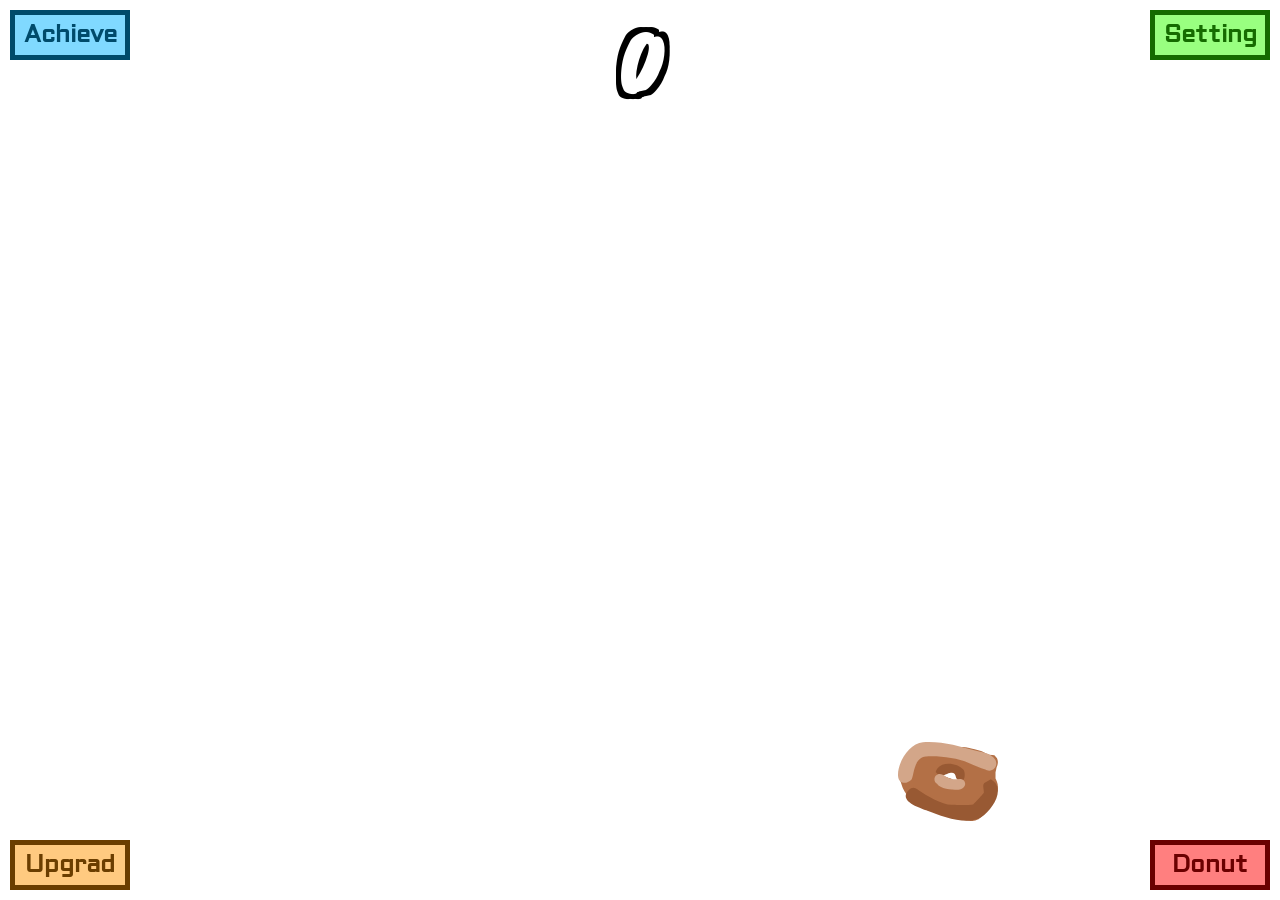
==== index.html @ ba3e6093 "Initialize Game into Github" ====
<!DOCTYPE html>
<html lang="en">

<head>
    <meta charset="UTF-8">
    <meta name="viewport" content="width=device-width, initial-scale=1.0">
    <title>Donut Clicker</title>
    <link rel="stylesheet" href="style.css">
</head>



<body>
    <audio src="assets/sfx/click.wav" class="click-sfx"></audio>
    <audio src="assets/sfx/open.wav" class="open-menu-sfx"></audio>
    <audio src="assets/sfx/close.wav" class="close-menu-sfx"></audio>
    <audio src="assets/sfx/buy.wav" class="buy-sfx"></audio>
    <audio src="assets/sfx/poor.wav" class="poor-sfx"></audio>
    
    <section class="energy">
        <h1 class="energy-text">0</h1>
    </section>

    <section class="menus">
        <div>
            <button id="achievementsButton" class="achievementsCoded">
                <b>Achieve</b>
            </button>
            <button id="settingsButton" class="settingsCoded">
                <b>Setting</b>
            </button>
        </div>
        <div>
            <button id="upgradeButton" class="upgradeCoded">
                <b>Upgrad</b>
            </button>
            <button id="donutButton" class="donutCoded">
                <b>Donut</b>
            </button>
        </div>
    </section>



    <section id="achievementsBox" class="menu-box">
        <div class="achievementsCoded menu-box-color">
            Pretend there is text here
            <button class="menu-return achievementsCoded"><b>Back</b></button>
        </div>
    </section>

    <section id="settingsBox" class="menu-box">
        <div class="settingsCoded menu-box-color">
            <button class="dev-mode" onclick="toggleDevMode()"><b>Dev Mode</b></button>
            <button class="menu-return settingsCoded"><b>Back</b></button>
        </div>
    </section>

    <section id="upgradeBox" class="menu-box">
        <div class="upgradeCoded menu-box-color">
            Pretend there is text here
            <button class="menu-return upgradeCoded"><b>Back</b></button>
        </div>
    </section>

    <section id="donutBox" class="menu-box">
        <div class="donutCoded menu-box-color">
            <h1>Level Up Donut</h1>
            <div class="donut-div">
                <div class="donut-info">
                    <p>Donut #<span id="donutNumber">2</span></p>
                    <h2>Powdered Donut</h2>
                    <p>Cost: <span id="donutPriceTag">30</span> Energy</p>
                    <button class="donut-purchase" onclick="buyNextDonut()" onmouseover="purchaseHover()" onmouseout="purchaseUnhover()"><b>$$$$$$$</b></button>
                </div>
                <div class="donut-image">
                    <img src="assets/img/donuts/white powder.svg" alt="Next Donut" srcset="" draggable="false">
                    <p>Guy who made this was like "man, I sure wish these powdered donuts were chocolate flavored"</p>
                </div>
            </div>
            <button class="menu-return donutCoded"><b>Back</b></button>
        </div>
    </section>



    <div class="donut">
        <img src="assets/img/donuts/donut.svg" alt="" srcset="" onclick="clickDonut()" draggable="false">
    </div>

    <script src="index.js"></script>
</body>

</html>
---- style.css ----
@font-face {
    font-family: "Counter";
    src: url(assets/fonts/Knewave-Regular.ttf);
}

@font-face {
    font-family: "Button";
    src: url(assets/fonts/Aldrich-Regular.ttf);
}

@font-face {
    font-family: "Info";
    src: url(assets/fonts/BlackOpsOne-Regular.ttf);
}

@font-face {
    font-family: "optFancy";
    src: url(assets/fonts/Cookie-Regular.ttf);
}

body {
    width: 100vw;
    height: 100vh;
    margin: 0;
    padding: 0;
    -webkit-user-select: none;
    user-select: none;
}

.donut {
    position: fixed;
    display: flex;
    justify-content: center;
    align-items: center;
}

.donut img {
    position: absolute;
    width: 100px;
}

.donut:hover img {
    width: 120px;
}

.energy {
    position: fixed;
    width: 100vw;

    display: flex;
    align-items: center;
    justify-content: center;
}

.energy-text {
    position: absolute;
    margin: 0;
    padding-top: 120px;
    font-size: 70px;
    transition: font-size 0.3s ease;
    font-family: "Counter", system-ui;
    font-weight: 400;
    font-style: normal;
    color: white;
    text-shadow:
        5px 0px 0 black,
        0px 5px 0 black,
        -5px 0px 0 black,
        0px -5px 0 black,
        -5px -5px 0 black,
        -5px 5px 0 black,
        5px -5px 0 black,
        5px 5px 0 black;
}

.menus {
    position: fixed;
    margin: 10px;
    width: calc(100% - 20px);
    height: calc(100% - 20px);;
    display: flex;
    flex-direction: column;
    justify-content: space-between;
}

.menus div {
    display: flex;
    width: 100%;
    flex-direction: row;
    justify-content: space-between;
}

.menus button {
    height: 50px;
    width: 120px;
    border: solid;
    border-width: 5px;
    font-size: 24px;
    font-family: "Button", sans-serif;
    font-weight: 400;
    font-style: normal;
}

.menus button:hover {
    opacity: 0.8;
    scale: 1.1;
}

.menus button:active {
    scale: 1.0;
}

.menu-box {
    position: fixed;
    z-index: 100;
    width: 100%;
    height: 100%;
    display: none;
}

.menu-box.active {
    display: block;
}

.menu-box-color {
    display: flex;
    flex-direction: column;
    align-items: center;
    width: calc(100% - 100px);
    height: calc(100% - 100px);
    margin: 40px;
    border: solid;
    border-width: 10px;
}

.menu-box-color h1 {
    font-size: 100px;
    margin: 0;
}

.achievementsCoded {
    background-color: #80d9ff;
    border-color: #004b6b;
    color: #004b6b;
}
.settingsCoded {
    background-color: #99ff80;
    border-color: #156b00;
    color: #156b00;
}
.upgradeCoded {
    background-color: #ffca80;
    border-color: #6b3e00;
    color: #6b3e00;
}
.donutCoded {
    background-color: #ff7f7f;
    border-color: #6b0000;
    color: #6b0000;
}

.menu-return {
    position: fixed;
    left: calc((100vw / 2) - 180px);
    bottom: 70px;
    height: 80px;
    width: 360px;
    border: solid;
    border-width: 10px;
    font-size: 48px;
    font-family: "Button", sans-serif;
    font-weight: 400;
    font-style: normal;
}

.menu-return:hover {
    scale: 1.1;
}

.menu-return:active {
    scale: 1;
}

.donut-div {
    width: 85%;
    display: flex;
    flex-direction: row;
    justify-content: space-between;
    padding-top: 120px;
}

.donut-image {
    display: flex;
    flex-direction: column;
    align-items: center;
    justify-content: space-between;
}

.donut-image img {
    width: 600px;
    max-width: 600px;
    max-height: 400px;
    padding-left: 150px;
}

.donut-image p {
    width: 600px;
    font-size: 32px;
    text-align: center;
    margin: 0;
    margin-top: 18px;
}

.donut-info {
    display: flex;
    flex-direction: column;
    justify-content: center;
    align-items: center;
    font-size: 60px;
}

.donut-info h2 {
    margin: 0;
    margin-bottom: 80px;
    font-family: "optFancy", sans-serif;
    font-weight: 400;
    font-style: normal;
    width: 200%;
    text-align: center;
}

.donut-info p {
    margin: 0;
    margin-bottom: 80px;
    font-family: "Info", sans-serif;
    font-weight: 400;
    font-style: normal;
}

.donut-info button {
    width: 220px;
    height: 70px;
    font-size: 36px;
    background-color: #99ff80;
    border: #156b00 solid 10px;
    color: #156b00;
    font-family: "Button", sans-serif;
    font-weight: 400;
    font-style: normal;
}

.donut-info button:hover {
    scale: 1.1;
}

.donut-info button:active {
    scale: 1;
}

.donut-info button.rich {
    background-color: #80d9ff;
    border-color: #004b6b;
    color: #004b6b;
}

.donut-info button.poor {
    background-color: #ffca80;
    border-color: #6b3e00;
    color: #6b3e00;
}

.dev-mode {
    width: 360px;
    background-color: #b4b4b4;
    border: #555555 solid 10px;
    color: #555555;
    font-size: 48px;
    font-family: "Button", sans-serif;
    font-weight: 400;
    font-style: normal;
    margin-top: 24px;
}

.dev-mode:hover {
    scale: 1.1;
}

.dev-mode:active {
    scale: 1;
}

.dev-mode.active {
    background-color: #555555;
    color: #b4b4b4;
}
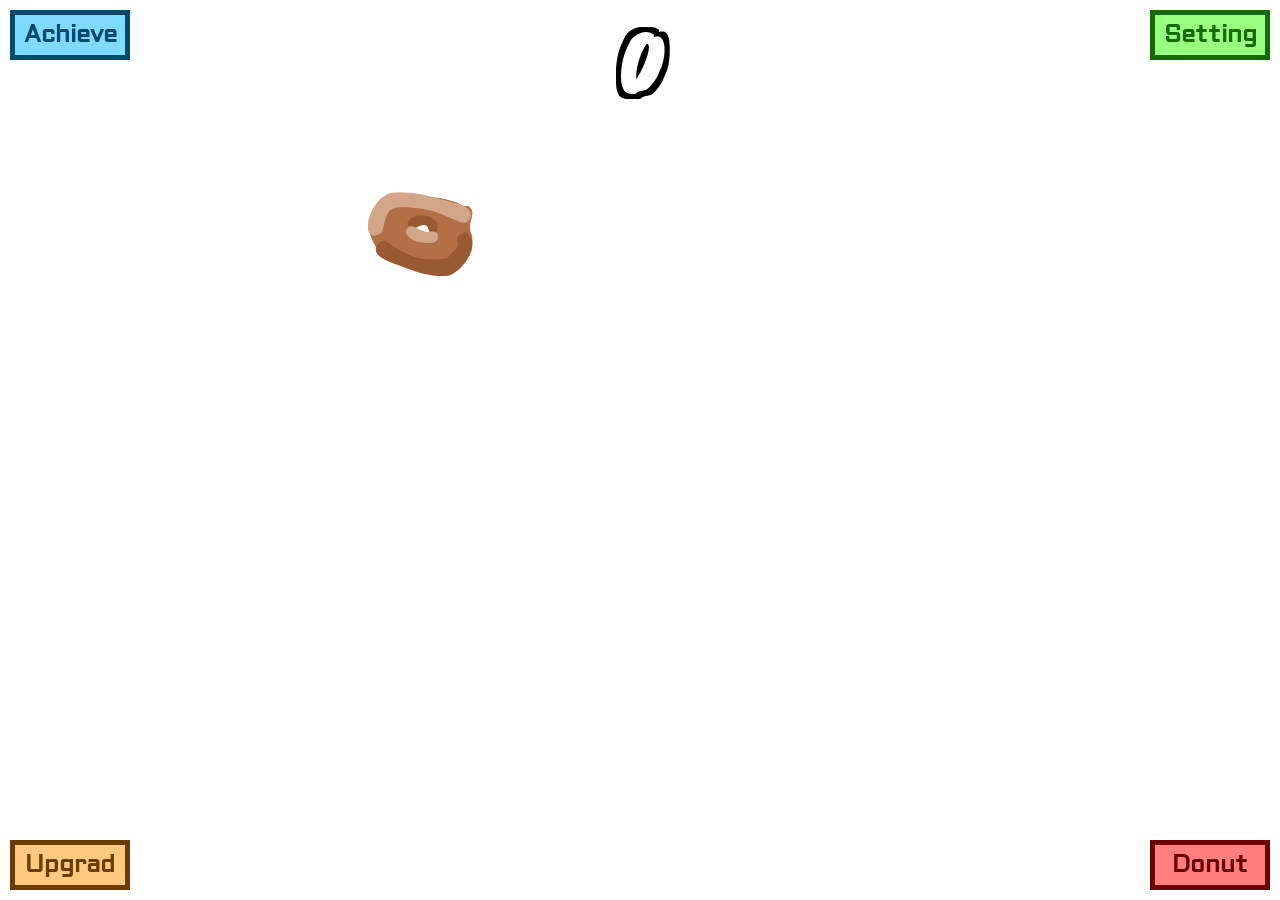
==== commit 93744ed9: "Filled out the rest of the descriptions, and added custom fonts for each donut" ====
--- a/index.html
+++ b/index.html
@@ -6,6 +6,7 @@
     <meta name="viewport" content="width=device-width, initial-scale=1.0">
     <title>Donut Clicker</title>
     <link rel="stylesheet" href="style.css">
+    <link rel="shortcut icon" href="assets/img/donuts/donuty.svg" type="image/png">
 </head>
 
 
--- a/style.css
+++ b/style.css
@@ -2,12 +2,10 @@
     font-family: "Counter";
     src: url(assets/fonts/Knewave-Regular.ttf);
 }
-
 @font-face {
     font-family: "Button";
     src: url(assets/fonts/Aldrich-Regular.ttf);
 }
-
 @font-face {
     font-family: "Info";
     src: url(assets/fonts/BlackOpsOne-Regular.ttf);
@@ -17,6 +15,56 @@
     font-family: "optFancy";
     src: url(assets/fonts/Cookie-Regular.ttf);
 }
+@font-face {
+    font-family: "optHomey";
+    src: url(assets/fonts/Chewy-Regular.ttf);
+}
+@font-face {
+    font-family: "optCreepy";
+    src: url(assets/fonts/Creepy.ttf);
+}
+@font-face {
+    font-family: "optBubble";
+    src: url(assets/fonts/FascinateInline-Regular.ttf);
+}
+@font-face {
+    font-family: "optInsane";
+    src: url(assets/fonts/MountainsofChristmas-Regular.ttf);
+}
+@font-face {
+    font-family: "optHanukkah";
+    src: url(assets/fonts/Hanukkah.ttf);
+}
+@font-face {
+    font-family: "optCandy";
+    src: url(assets/fonts/HennyPenny-Regular.ttf);
+}
+@font-face {
+    font-family: "optLove";
+    src: url(assets/fonts/Love.ttf);
+}
+@font-face {
+    font-family: "optRich";
+    src: url(assets/fonts/ManufacturingConsent-Regular.ttf);
+}
+@font-face {
+    font-family: "optCowboy";
+    src: url(assets/fonts/Smokum-Regular.ttf);
+}
+@font-face {
+    font-family: "optWinter";
+    src: url(assets/fonts/Winter.ttf);
+}
+@font-face {
+    font-family: "optTechno";
+    src: url(assets/fonts/Geo-Regular.ttf);
+}
+@font-face {
+    font-family: "optCheckpoint";
+    src: url(assets/fonts/NewRocker-Regular.ttf);
+}
+
+
 
 body {
     width: 100vw;
@@ -36,11 +84,12 @@
 
 .donut img {
     position: absolute;
-    width: 100px;
+    scale: 3.0;
+    transition: scale 0.1s ease;
 }
 
 .donut:hover img {
-    width: 120px;
+    scale: 3.5;
 }
 
 .energy {
@@ -186,21 +235,20 @@
     display: flex;
     flex-direction: row;
     justify-content: space-between;
-    padding-top: 120px;
+    padding-top: 80px;
 }
 
 .donut-image {
     display: flex;
     flex-direction: column;
     align-items: center;
-    justify-content: space-between;
+    justify-content: baseline;
 }
 
 .donut-image img {
     width: 600px;
     max-width: 600px;
     max-height: 400px;
-    padding-left: 150px;
 }
 
 .donut-image p {
@@ -217,21 +265,27 @@
     justify-content: center;
     align-items: center;
     font-size: 60px;
+    width: 700px;
 }
 
 .donut-info h2 {
     margin: 0;
-    margin-bottom: 80px;
+    margin-bottom: 60px;
+    font-size: 75px;
     font-family: "optFancy", sans-serif;
     font-weight: 400;
     font-style: normal;
-    width: 200%;
+    width: 100%;
+    height: 120px;
     text-align: center;
+    
+    white-space: nowrap;
 }
 
 .donut-info p {
     margin: 0;
-    margin-bottom: 80px;
+    margin-bottom: 60px;
+    font-size: 55px;
     font-family: "Info", sans-serif;
     font-weight: 400;
     font-style: normal;
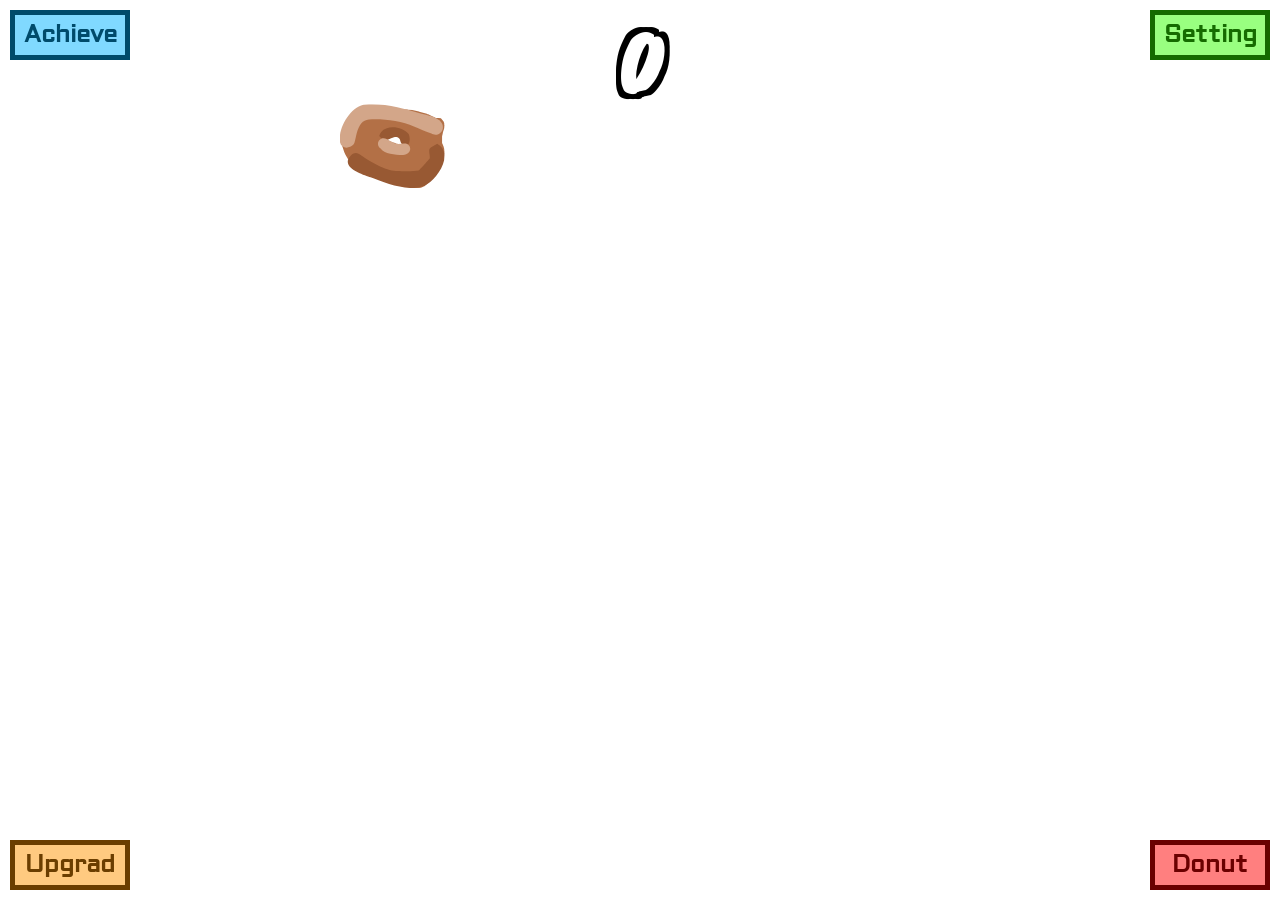
==== commit da4eec54: "progress towards upgrade system" ====
--- a/index.html
+++ b/index.html
@@ -59,7 +59,24 @@
 
     <section id="upgradeBox" class="menu-box">
         <div class="upgradeCoded menu-box-color">
-            Pretend there is text here
+            <div class="upgrade-arrange">
+                <h1>Upgrades</h1>
+                <div class="upgrid">
+                    <div class="upgrade disabled">
+                        <img class="upgrade-bg" src="assets/img/upgrade templates/0.svg" alt="upgrade background" srcset="">
+                        <img class="upgrade-fg" src="assets/img/upgrade/double.svg" alt="upgrade icon" srcset="">
+                        <p>IV</p>
+                    </div>
+                </div>
+                <div class="upgrade-info">
+                    <div>
+                        <p class="upgrade-name">The Ultimate Upgrade</p>
+                        <p class="upgrade-price">$500 Energy</p>
+                        <p class="upgrade-level">Level: 1</p>
+                    </div>
+                    <p class="upgrade-description">[Insert epic description here]</p>
+                </div>
+            </div>
             <button class="menu-return upgradeCoded"><b>Back</b></button>
         </div>
     </section>
--- a/style.css
+++ b/style.css
@@ -346,4 +346,77 @@
 .dev-mode.active {
     background-color: #555555;
     color: #b4b4b4;
+}
+
+.upgrade-arrange {
+    width: 95%;
+    height: 87%;
+    display: flex;
+    flex-direction: column;
+    justify-content: space-between;
+
+}
+
+.upgrade-arrange h1 {
+    text-align: center;
+}
+
+.upgrid {
+    display: grid;
+    grid-template-rows: repeat(2, 1fr);
+    grid-auto-flow: column;
+    gap: 20px;
+}
+
+.upgrade {
+    display: grid;
+    height: 250px;
+    aspect-ratio: 2 / 3;
+}
+
+.upgrade:hover {
+    scale: 1.1;
+}
+
+.upgrade:active {
+    scale: 1.0;
+}
+
+.upgrade.disabled {
+    display: none;
+}
+
+.upgrade img {
+    grid-area: 1 / 1;
+    height: 100%;
+    width: auto;
+}
+
+.upgrade-bg {
+    z-index: 1;
+}
+
+.upgrade p {
+    grid-area: 1 / 1;
+    color: white;
+    font-size: 28px;
+    margin: 12px 15px;
+}
+
+.upgrade-info {
+    display: flex;
+    flex-direction: column;
+}
+
+.upgrade-info div {
+    display: flex;
+    flex-direction: row;
+    justify-content: space-between;
+    width: 100%;
+}
+
+.upgrade-info p {
+    margin: 0;
+    font-size: 28px;
+    padding-top: 12px;
 }
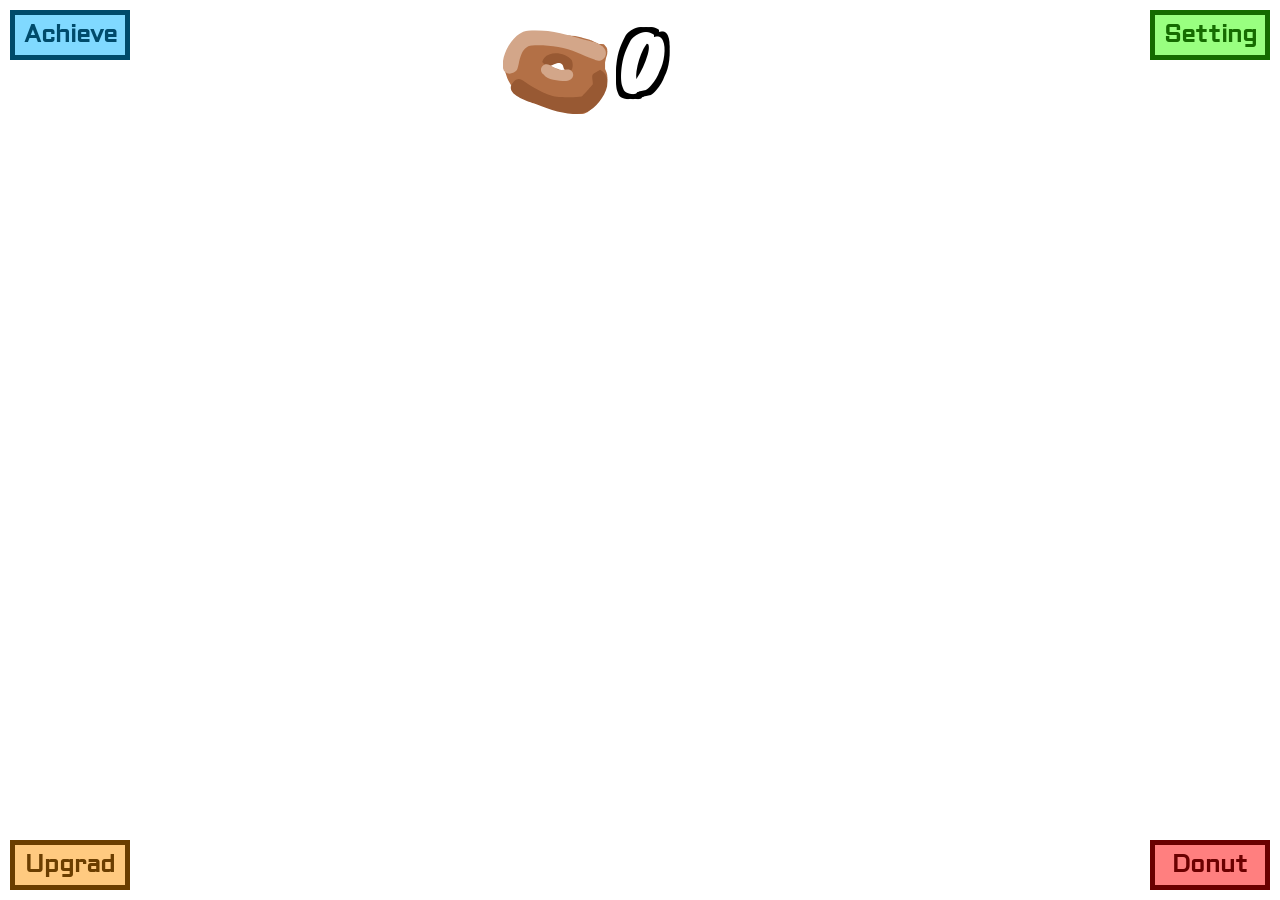
==== commit 261d8ab7: "Slowly working towards upgrades working, also added plenty donut sprites, not all of them are added " ====
--- a/index.html
+++ b/index.html
@@ -17,6 +17,7 @@
     <audio src="assets/sfx/close.wav" class="close-menu-sfx"></audio>
     <audio src="assets/sfx/buy.wav" class="buy-sfx"></audio>
     <audio src="assets/sfx/poor.wav" class="poor-sfx"></audio>
+    <audio src="assets/sfx/hover.wav" class="hover-sfx"></audio>
     
     <section class="energy">
         <h1 class="energy-text">0</h1>
@@ -63,8 +64,8 @@
                 <h1>Upgrades</h1>
                 <div class="upgrid">
                     <div class="upgrade disabled">
-                        <img class="upgrade-bg" src="assets/img/upgrade templates/0.svg" alt="upgrade background" srcset="">
-                        <img class="upgrade-fg" src="assets/img/upgrade/double.svg" alt="upgrade icon" srcset="">
+                        <img class="upgrade-bg" src="assets/img/upgrade templates/0.svg" alt="upgrade background" srcset="" draggable="false">
+                        <img class="upgrade-fg" src="assets/img/upgrade/double.svg" alt="upgrade icon" srcset="" draggable="false">
                         <p>IV</p>
                     </div>
                 </div>
@@ -103,7 +104,7 @@
 
 
     <div class="donut">
-        <img src="assets/img/donuts/donut.svg" alt="" srcset="" onclick="clickDonut()" draggable="false">
+        <img src="assets/img/donuts/donut.svg" alt="" srcset="" onclick="clickDonut()" onmouseenter="donutHover()" draggable="false">
     </div>
 
     <script src="index.js"></script>
--- a/style.css
+++ b/style.css
@@ -366,6 +366,7 @@
     grid-template-rows: repeat(2, 1fr);
     grid-auto-flow: column;
     gap: 20px;
+    justify-content: start;
 }
 
 .upgrade {
@@ -392,8 +393,8 @@
     width: auto;
 }
 
-.upgrade-bg {
-    z-index: 1;
+.upgrade-fg {
+    z-index: 0;
 }
 
 .upgrade p {
@@ -419,4 +420,4 @@
     margin: 0;
     font-size: 28px;
     padding-top: 12px;
-}+}
